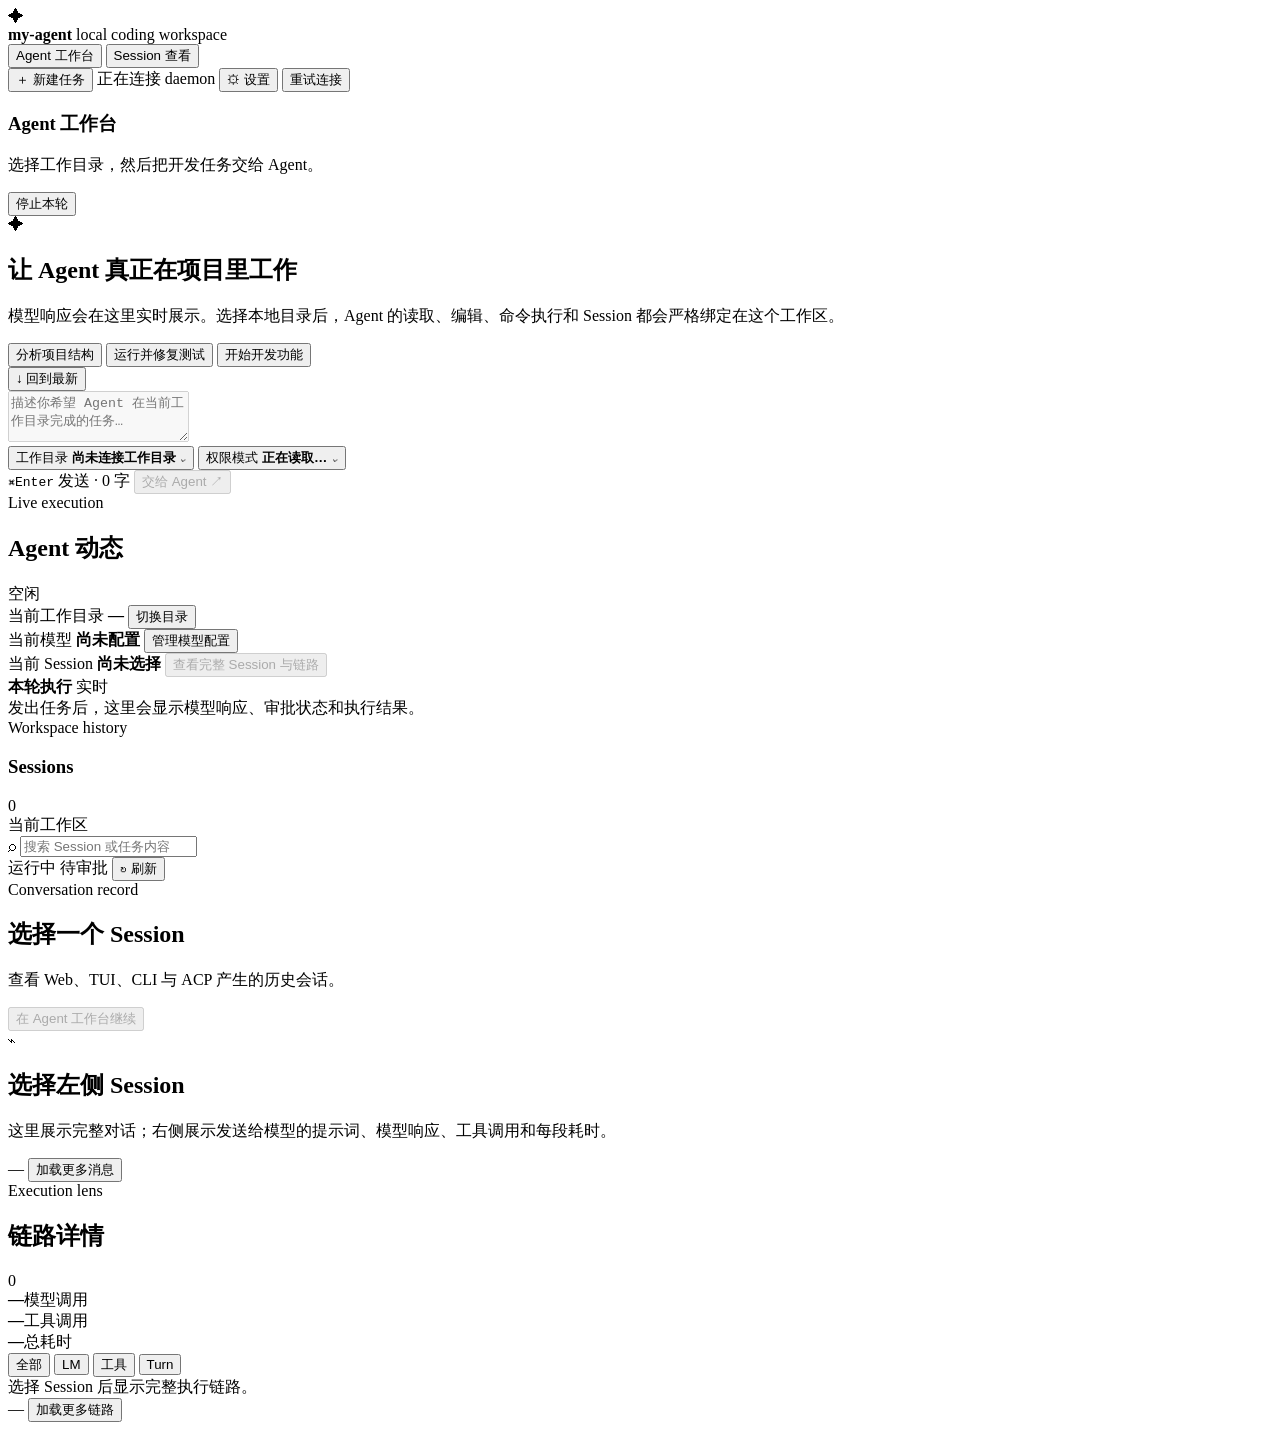
==== web/index.html @ 2f5f1f81 "feat: improve TUI provider tools and subagent behavior" ====
<!doctype html>
<html lang="zh-CN">
  <head>
    <meta charset="utf-8" />
    <meta name="viewport" content="width=device-width, initial-scale=1" />
    <meta name="color-scheme" content="light" />
    <title>my-agent · 本地工作台</title>
    <link rel="stylesheet" href="/styles.css" />
  </head>
  <body>
    <div class="app-shell">
      <header class="topbar">
        <div class="brand">
          <span class="brand-mark">✦</span>
          <div>
            <strong>my-agent</strong>
            <span>local coding workspace</span>
          </div>
        </div>

        <nav class="primary-nav" aria-label="主要功能">
          <button class="active" data-view="agent" aria-current="page" type="button">Agent 工作台</button>
          <button data-view="sessions" aria-current="false" type="button">Session 查看</button>
        </nav>

        <div class="topbar-actions">
          <button id="new-agent-session" class="primary-button compact topbar-new-task" type="button">＋ 新建任务</button>
          <span id="connection" class="connection is-connecting"><i></i><span>正在连接 daemon</span></span>
          <button id="settings" class="icon-button settings-button" type="button" title="连接设置" aria-label="打开连接和模型设置">⚙ <span>设置</span></button>
          <button id="retry-connection" class="quiet-button compact retry-button hidden" type="button">重试连接</button>
        </div>
      </header>

      <main>
        <section id="agent-view" class="view is-active" aria-labelledby="agent-page-title">
          <div class="agent-layout">
            <section class="conversation-panel panel">
              <div class="conversation-heading">
                <div>
                  <h1 id="agent-page-title">Agent 工作台</h1>
                  <p id="agent-meta">选择工作目录，然后把开发任务交给 Agent。</p>
                </div>
                <div class="heading-actions">
                  <button id="cancel-turn" class="quiet-button danger hidden" type="button">停止本轮</button>
                </div>
              </div>

              <div id="agent-transcript" class="transcript" aria-label="模型响应区域" aria-live="polite" aria-relevant="additions text">
                <div class="empty-state agent-empty">
                  <span class="empty-orbit">✦</span>
                  <h2>让 Agent 真正在项目里工作</h2>
                  <p>模型响应会在这里实时展示。选择本地目录后，Agent 的读取、编辑、命令执行和 Session 都会严格绑定在这个工作区。</p>
                  <div class="starter-grid">
                    <button type="button" data-starter="分析这个项目的结构，并告诉我最值得优先改进的三个地方。">分析项目结构</button>
                    <button type="button" data-starter="运行项目测试，定位失败原因并修复。">运行并修复测试</button>
                    <button type="button" data-starter="阅读当前项目，帮我实现一个合理的小功能并完成验证。">开始开发功能</button>
                  </div>
                </div>
              </div>
              <button id="jump-latest" class="jump-latest hidden" type="button">↓ 回到最新</button>

              <form id="composer" class="composer">
                <textarea id="prompt" rows="3" aria-label="给 Agent 的任务描述" aria-describedby="prompt-hint" placeholder="描述你希望 Agent 在当前工作目录完成的任务…" disabled></textarea>
                <div class="composer-footer">
                  <div class="composer-context">
                    <button id="workspace-trigger" class="workspace-trigger" type="button" title="切换 Agent 工作目录">
                      <span>工作目录</span>
                      <strong id="workspace-label">尚未连接工作目录</strong>
                      <i>⌄</i>
                    </button>
                    <button id="permission-trigger" class="permission-trigger" type="button" title="切换 Agent 权限模式">
                      <span>权限模式</span>
                      <strong id="permission-label">正在读取…</strong>
                      <i>⌄</i>
                    </button>
                  </div>
                  <div class="composer-actions">
                    <span id="prompt-hint"><kbd>⌘</kbd><kbd>Enter</kbd> 发送 · <span id="prompt-count">0 字</span></span>
                    <button id="send" class="send-button" type="submit" disabled>交给 Agent <span>↗</span></button>
                  </div>
                </div>
              </form>
            </section>

            <aside class="activity-panel panel">
              <div class="panel-heading">
                <div>
                  <span class="eyebrow">Live execution</span>
                  <h2>Agent 动态</h2>
                </div>
                <span id="agent-status" class="status-pill" role="status" aria-live="polite">空闲</span>
              </div>
              <div class="workspace-card">
                <span>当前工作目录</span>
                <strong id="workspace-path">—</strong>
                <button id="change-workspace" type="button">切换目录</button>
              </div>
              <div class="workspace-card model-status-card">
                <span>当前模型</span>
                <strong id="active-model">尚未配置</strong>
                <button id="open-model-settings" type="button">管理模型配置</button>
              </div>
              <div class="task-card">
                <span>当前 Session</span>
                <strong id="agent-session-id">尚未选择</strong>
                <button id="inspect-current" type="button" disabled>查看完整 Session 与链路</button>
              </div>
              <div class="activity-heading">
                <strong>本轮执行</strong>
                <span>实时</span>
              </div>
              <div id="activity-list" class="activity-list" aria-live="polite">
                <div class="activity-empty">发出任务后，这里会显示模型响应、审批状态和执行结果。</div>
              </div>
            </aside>
          </div>
        </section>

        <section id="sessions-view" class="view" aria-labelledby="sessions-page-title">
          <div class="session-layout">
            <aside class="session-panel panel">
              <div class="panel-heading">
                <div>
                  <span class="eyebrow">Workspace history</span>
                  <h1 id="sessions-page-title">Sessions</h1>
                </div>
                <span id="session-count" class="count">0</span>
              </div>
              <div class="session-workspace" id="session-workspace">当前工作区</div>
              <label class="search-box">
                <span>⌕</span>
                <input id="session-search" type="search" placeholder="搜索 Session 或任务内容" />
              </label>
              <div class="session-toolbar">
                <span><i class="dot running"></i>运行中</span>
                <span><i class="dot waiting"></i>待审批</span>
                <button id="refresh" type="button">↻ 刷新</button>
              </div>
              <div id="session-list" class="session-list" aria-live="polite"></div>
            </aside>

            <section class="session-detail panel">
              <div class="conversation-heading">
                <div>
                  <span class="eyebrow">Conversation record</span>
                  <h2 id="session-title">选择一个 Session</h2>
                  <p id="session-meta">查看 Web、TUI、CLI 与 ACP 产生的历史会话。</p>
                </div>
                <button id="continue-session" class="primary-button compact" type="button" disabled>在 Agent 工作台继续</button>
              </div>
              <div id="session-transcript" class="transcript readonly-transcript">
                <div class="empty-state">
                  <span class="empty-orbit">⌁</span>
                  <h2>选择左侧 Session</h2>
                  <p>这里展示完整对话；右侧展示发送给模型的提示词、模型响应、工具调用和每段耗时。</p>
                </div>
              </div>
              <div id="message-pager" class="session-pager hidden">
                <span id="message-progress">—</span>
                <button id="load-more-messages" class="quiet-button compact" type="button">加载更多消息</button>
              </div>
            </section>

            <aside class="trace-panel panel">
              <div class="panel-heading trace-heading">
                <div>
                  <span class="eyebrow">Execution lens</span>
                  <h2>链路详情</h2>
                </div>
                <span id="trace-count" class="count">0</span>
              </div>
              <div id="trace-summary" class="trace-summary">
                <div><strong>—</strong><span>模型调用</span></div>
                <div><strong>—</strong><span>工具调用</span></div>
                <div><strong>—</strong><span>总耗时</span></div>
              </div>
              <div class="trace-filter" role="tablist">
                <button class="active" data-filter="all" type="button">全部</button>
                <button data-filter="model" type="button">LM</button>
                <button data-filter="tool" type="button">工具</button>
                <button data-filter="turn" type="button">Turn</button>
              </div>
              <div id="trace-list" class="trace-list">
                <div class="trace-empty">选择 Session 后显示完整执行链路。</div>
              </div>
              <div id="trace-pager" class="session-pager hidden">
                <span id="trace-progress">—</span>
                <button id="load-more-traces" class="quiet-button compact" type="button">加载更多链路</button>
              </div>
            </aside>
          </div>
        </section>
      </main>
    </div>

    <dialog id="workspace-dialog" class="wide-dialog">
      <form method="dialog" class="settings-card workspace-picker">
        <div class="dialog-heading">
          <div>
            <span class="eyebrow">Agent working directory</span>
            <h2>选择工作目录</h2>
          </div>
          <button class="icon-button" value="cancel" aria-label="关闭">×</button>
        </div>
        <p>每个目录使用独立 daemon、Session 与安全边界。Agent 只能在所选工作目录范围内开发。</p>
        <div class="path-entry">
          <input id="browse-path" type="text" autocomplete="off" aria-label="工作目录绝对路径" />
          <button id="browse-go" class="quiet-button" type="button">打开</button>
        </div>
        <div id="workspace-favorites" class="workspace-favorites"></div>
        <div class="browser-heading">
          <button id="browse-parent" class="quiet-button" type="button">↑ 上一级</button>
          <span id="browse-current">—</span>
        </div>
        <div id="directory-list" class="directory-list" aria-live="polite"></div>
        <div class="dialog-actions">
          <button class="quiet-button" value="cancel">取消</button>
          <button id="select-workspace" class="primary-button compact" type="button">选择当前目录</button>
        </div>
      </form>
    </dialog>

    <dialog id="permissions-dialog" class="wide-dialog">
      <form method="dialog" class="settings-card permissions-picker">
        <div class="dialog-heading">
          <div>
            <span class="eyebrow">Agent permission mode</span>
            <h2>权限模式</h2>
          </div>
          <button class="icon-button" value="cancel" aria-label="关闭">×</button>
        </div>
        <p>权限模式作用于当前工作目录的 Agent、工具和 MCP。切换后 Web 与 TUI 立即共享。</p>
        <div id="permission-options" class="permission-options">
          <button type="button" class="permission-option" data-permission-mode="request_approval">
            <span class="permission-icon">♧</span>
            <span><strong>请求批准</strong><small>编辑文件或使用互联网时始终询问</small></span>
            <i>✓</i>
          </button>
          <button type="button" class="permission-option" data-permission-mode="risk_approval">
            <span class="permission-icon">⌁</span>
            <span><strong>帮我批准</strong><small>仅对检测到的风险操作询问</small></span>
            <i>✓</i>
          </button>
          <button type="button" class="permission-option" data-permission-mode="full_access">
            <span class="permission-icon">!</span>
            <span><strong>完全访问权限</strong><small>可不受限制地访问互联网和你电脑上的任何文件</small></span>
            <i>✓</i>
          </button>
        </div>
        <p class="permission-note">为避免不可恢复的系统破坏，灾难性命令仍会被硬拦截。</p>
        <div class="dialog-actions">
          <button class="quiet-button" value="cancel">关闭</button>
        </div>
      </form>
    </dialog>

    <dialog id="settings-dialog">
      <form method="dialog" class="settings-card">
        <div class="dialog-heading">
          <div>
            <span class="eyebrow">Connection</span>
            <h2>连接设置</h2>
          </div>
          <button class="icon-button" value="cancel" aria-label="关闭">×</button>
        </div>
        <label>
          API Token
          <input id="token" type="password" autocomplete="off" placeholder="仅非回环绑定时需要" />
        </label>
        <p>Token 只保存在当前浏览器的 localStorage，不会写入 Session。</p>
        <div class="settings-divider"></div>
        <div class="model-settings-heading">
          <div>
            <h3>模型配置</h3>
            <p>保存一次后，所有终端和工作区都可以复用。API key 只写入本机私有配置文件。</p>
          </div>
          <button id="refresh-models" class="quiet-button" type="button">刷新</button>
        </div>
        <div id="model-profile-list" class="model-profile-list">
          <div class="directory-empty">正在读取模型配置…</div>
        </div>
        <div class="model-editor">
          <div class="model-editor-grid">
            <label>配置名称<input id="model-profile-name" type="text" placeholder="例如：DeepSeek 开发" /></label>
            <label>配置 ID<input id="model-profile-id" type="text" placeholder="留空自动生成" /></label>
            <label>AI 厂商
              <select id="model-api-type">
                <option value="openai-chat">OpenAI 兼容</option>
                <option value="anthropic-messages">Anthropic Messages</option>
                <option value="ollama">Ollama 本地模型</option>
              </select>
            </label>
            <label>模型名称<input id="model-name" type="text" placeholder="deepseek-chat / qwen3" /></label>
            <label class="model-editor-wide">服务地址<input id="model-base-url" type="url" placeholder="https://api.deepseek.com" /></label>
            <label class="model-editor-wide">API key<input id="model-api-key" type="password" autocomplete="new-password" placeholder="留空表示保留已保存的 key" /></label>
          </div>
          <label class="model-activate"><input id="model-activate" type="checkbox" checked /> 保存后立即使用此模型</label>
          <button id="save-model" class="primary-button compact full-width" type="button">保存模型配置</button>
          <small id="model-config-path" class="model-config-path"></small>
        </div>
        <button id="reconnect" class="primary-button compact full-width" value="cancel" type="button">保存并重新连接</button>
      </form>
    </dialog>

    <div id="toast" class="toast" role="status"></div>
    <script src="/app.js" defer></script>
  </body>
</html>
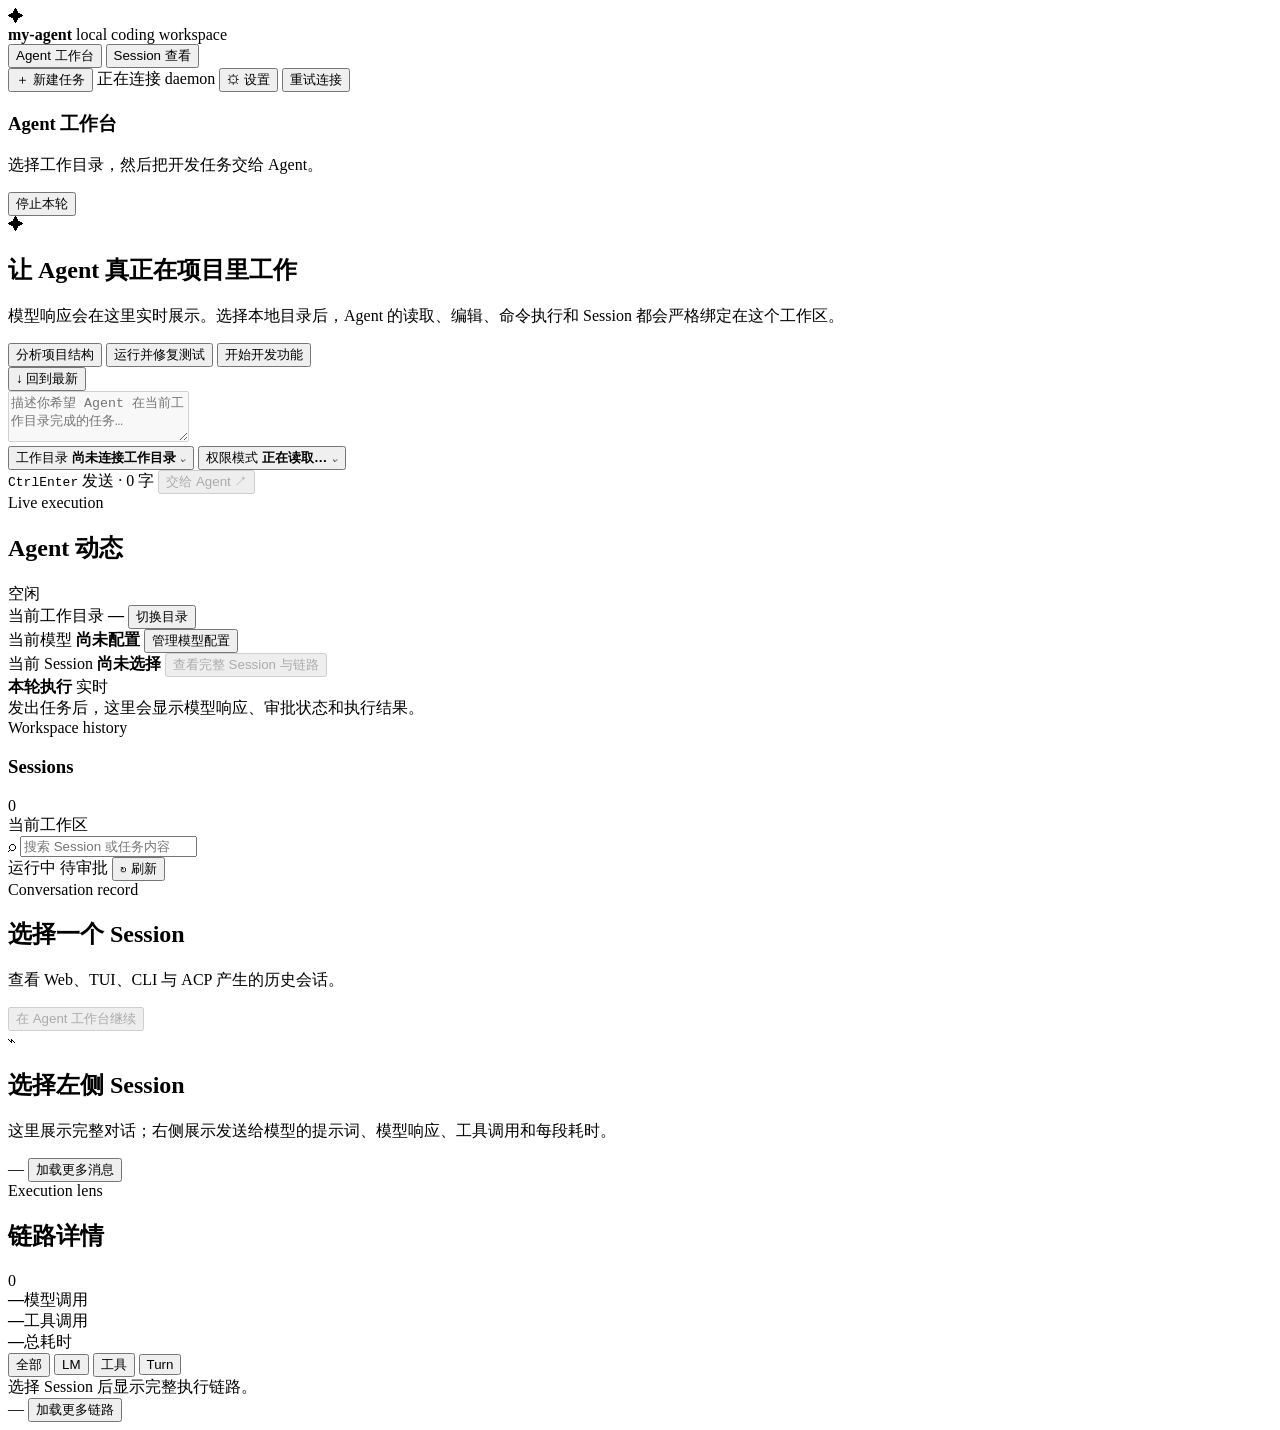
==== commit c5fe6867: "fix: resolve 50 agent runtime usability issues" ====
--- a/web/index.html
+++ b/web/index.html
@@ -75,7 +75,7 @@
                     </button>
                   </div>
                   <div class="composer-actions">
-                    <span id="prompt-hint"><kbd>⌘</kbd><kbd>Enter</kbd> 发送 · <span id="prompt-count">0 字</span></span>
+                    <span id="prompt-hint"><kbd id="send-modifier">Ctrl</kbd><kbd>Enter</kbd> 发送 · <span id="prompt-count">0 字</span></span>
                     <button id="send" class="send-button" type="submit" disabled>交给 Agent <span>↗</span></button>
                   </div>
                 </div>
@@ -129,7 +129,7 @@
               <div class="session-workspace" id="session-workspace">当前工作区</div>
               <label class="search-box">
                 <span>⌕</span>
-                <input id="session-search" type="search" placeholder="搜索 Session 或任务内容" />
+                <input id="session-search" type="search" aria-label="搜索 Session 或任务内容" placeholder="搜索 Session 或任务内容" />
               </label>
               <div class="session-toolbar">
                 <span><i class="dot running"></i>运行中</span>
@@ -174,11 +174,11 @@
                 <div><strong>—</strong><span>工具调用</span></div>
                 <div><strong>—</strong><span>总耗时</span></div>
               </div>
-              <div class="trace-filter" role="tablist">
-                <button class="active" data-filter="all" type="button">全部</button>
-                <button data-filter="model" type="button">LM</button>
-                <button data-filter="tool" type="button">工具</button>
-                <button data-filter="turn" type="button">Turn</button>
+              <div class="trace-filter" role="group" aria-label="链路类型筛选">
+                <button class="active" data-filter="all" type="button" aria-pressed="true">全部</button>
+                <button data-filter="model" type="button" aria-pressed="false">LM</button>
+                <button data-filter="tool" type="button" aria-pressed="false">工具</button>
+                <button data-filter="turn" type="button" aria-pressed="false">Turn</button>
               </div>
               <div id="trace-list" class="trace-list">
                 <div class="trace-empty">选择 Session 后显示完整执行链路。</div>
@@ -267,14 +267,14 @@
           API Token
           <input id="token" type="password" autocomplete="off" placeholder="仅非回环绑定时需要" />
         </label>
-        <p>Token 只保存在当前浏览器的 localStorage，不会写入 Session。</p>
+        <p>Token 优先保存在当前浏览器；若浏览器禁止存储，仅在本页关闭前有效。不会写入 Session。</p>
         <div class="settings-divider"></div>
         <div class="model-settings-heading">
           <div>
             <h3>模型配置</h3>
             <p>保存一次后，所有终端和工作区都可以复用。API key 只写入本机私有配置文件。</p>
           </div>
-          <button id="refresh-models" class="quiet-button" type="button">刷新</button>
+          <div class="model-heading-actions"><button id="new-model-profile" class="quiet-button" type="button">新建配置</button><button id="refresh-models" class="quiet-button" type="button">刷新</button></div>
         </div>
         <div id="model-profile-list" class="model-profile-list">
           <div class="directory-empty">正在读取模型配置…</div>
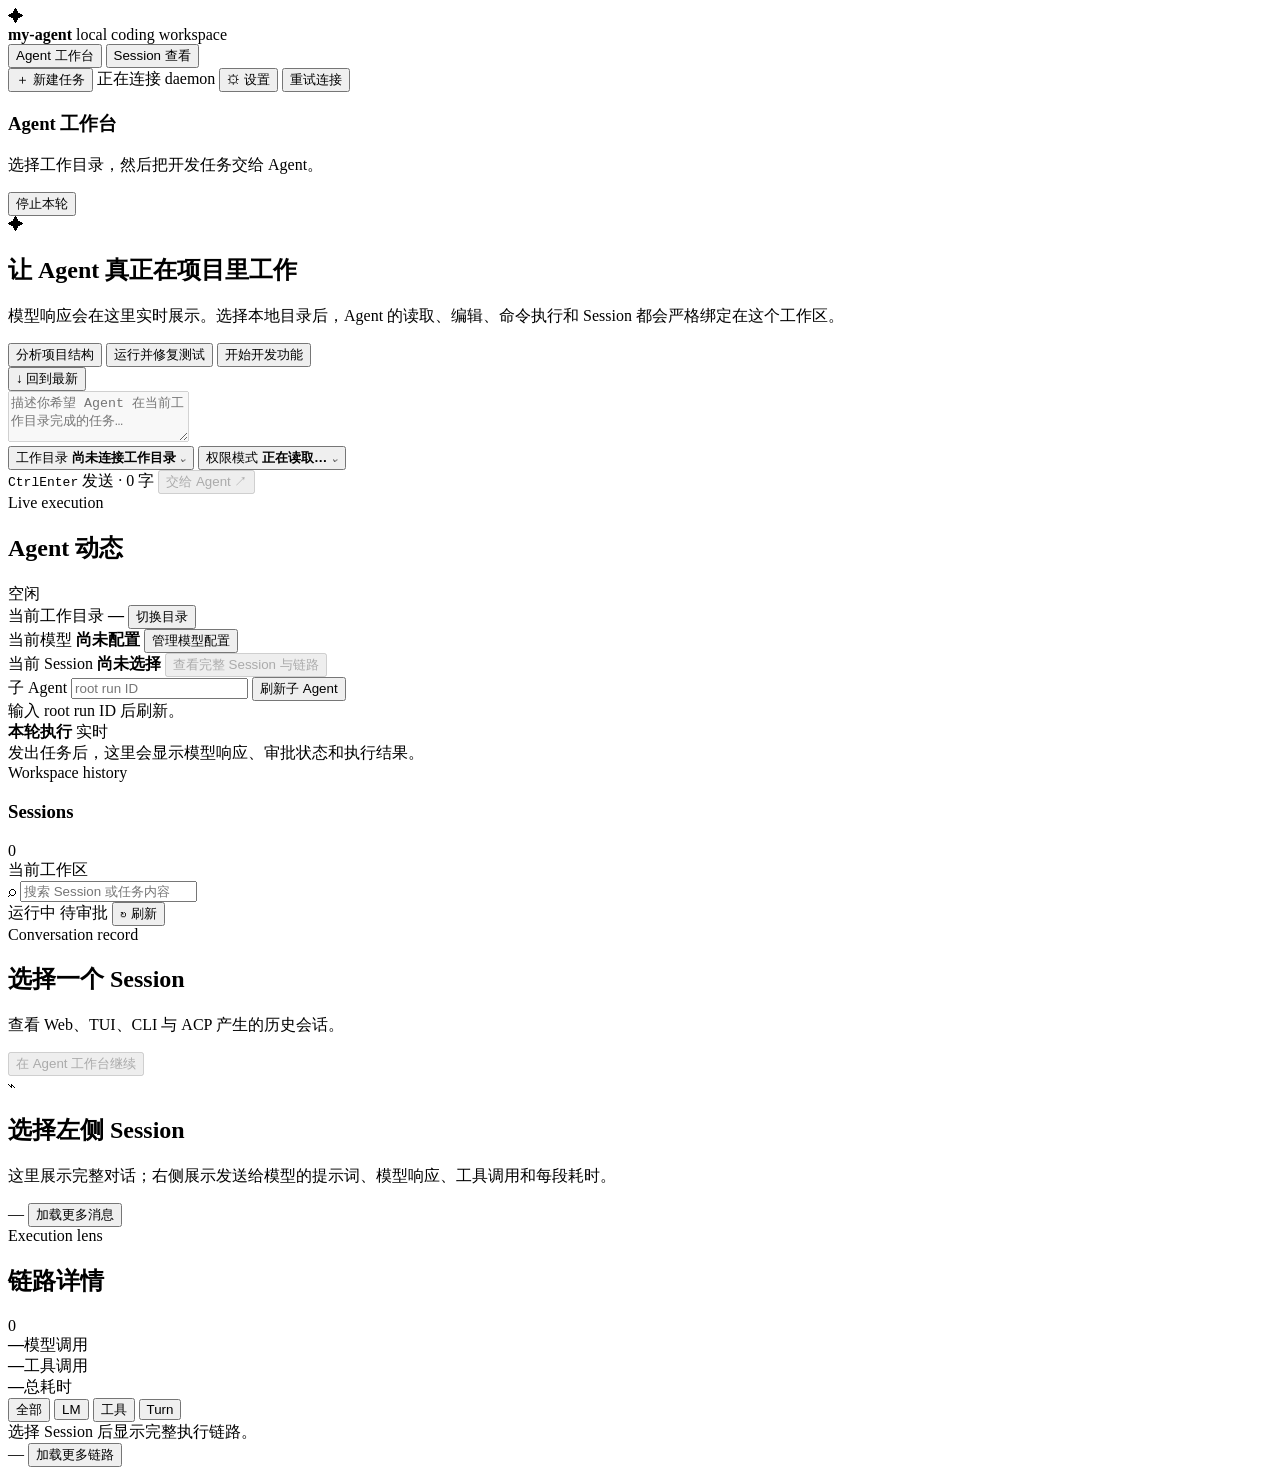
==== commit 2f204df4: "feat: 补齐运行时门禁与持久子 Agent" ====
--- a/web/index.html
+++ b/web/index.html
@@ -105,6 +105,12 @@
                 <strong id="agent-session-id">尚未选择</strong>
                 <button id="inspect-current" type="button" disabled>查看完整 Session 与链路</button>
               </div>
+              <div class="task-card" aria-label="子 Agent 控制面">
+                <span>子 Agent</span>
+                <input id="subagent-root" type="text" aria-label="root run ID" placeholder="root run ID" />
+                <button id="refresh-subagents" type="button">刷新子 Agent</button>
+                <div id="subagent-list" aria-live="polite">输入 root run ID 后刷新。</div>
+              </div>
               <div class="activity-heading">
                 <strong>本轮执行</strong>
                 <span>实时</span>
